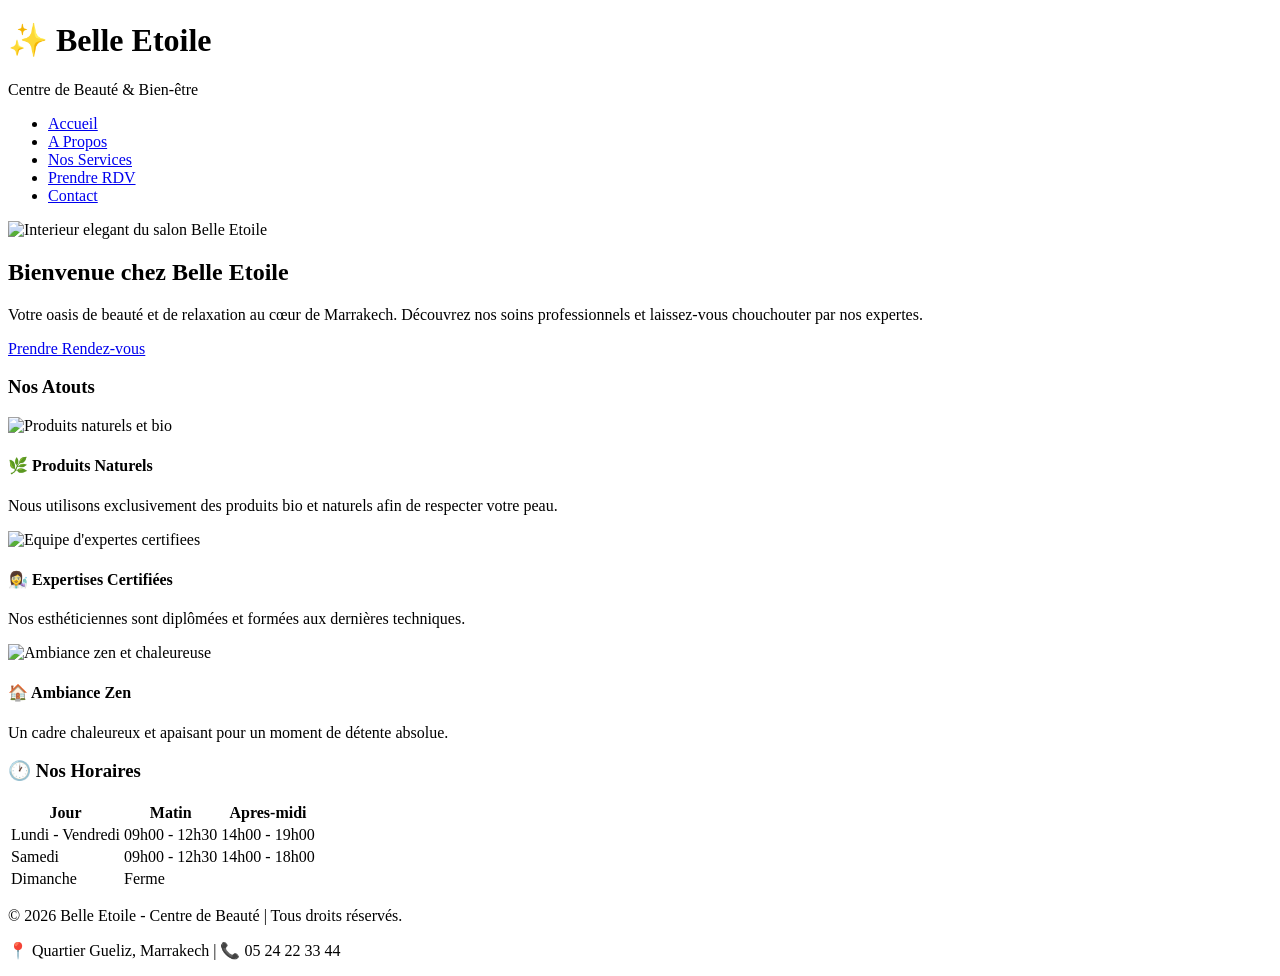
==== index.html @ 625faa7c "Add files via upload" ====
<!DOCTYPE html>
<html lang="fr">
<head>
    <meta charset="UTF-8">
    <title>Belle Etoile - Centre de Beauté</title>
    <link rel="stylesheet" href="css/style.css">
</head>
<body>
    <header id="mainHeader">
        <div class="logo">
            <h1>✨ Belle Etoile</h1>
            <p>Centre de Beauté & Bien-être</p>
        </div>
        <nav>
            <ul>
                <li><a href="index.html" class="active">Accueil</a></li>
                <li><a href="pages/apropos.html">A Propos</a></li>
                <li><a href="pages/services.html">Nos Services</a></li>
                <li><a href="pages/rendezvous.html">Prendre RDV</a></li>
                <li><a href="pages/contact.html">Contact</a></li>
            </ul>
        </nav>
    </header>

    <main>
        <section class="hero">
            <img src="images/hero-salon.jpg" alt="Interieur elegant du salon Belle Etoile" class="hero-img">
            <h2>Bienvenue chez Belle Etoile</h2>
            <p class="intro">Votre oasis de beauté et de relaxation au cœur de Marrakech.
Découvrez nos soins professionnels et laissez-vous chouchouter par nos expertes.</p>
            <a href="pages/rendezvous.html" class="btn">Prendre Rendez-vous</a>
        </section>

        <section class="presentation">
            <h3>Nos Atouts</h3>
            <div class="atouts">
                <article>
                    <img src="images/produits-bio.png" alt="Produits naturels et bio">
                    <h4>🌿 Produits Naturels</h4>
                    <p>Nous utilisons exclusivement des produits bio et naturels afin de respecter votre peau.</p>
                </article>
                <article>
                    <img src="images/equipe-pro.png" alt="Equipe d'expertes certifiees">
                    <h4>👩‍🔬 Expertises Certifiées</h4>
                    <p>Nos esthéticiennes sont diplômées et formées aux dernières techniques.</p>
                </article>
                <article>
                    <img src="images/ambiance-spa.png" alt="Ambiance zen et chaleureuse">
                    <h4>🏠 Ambiance Zen</h4>
                    <p>Un cadre chaleureux et apaisant pour un moment de détente absolue.</p>
                </article>
            </div>
        </section>

        <section class="horaires">
            <h3>🕐 Nos Horaires</h3>
            <table>
                <thead>
                    <tr><th>Jour</th><th>Matin</th><th>Apres-midi</th></tr>
                </thead>
                <tbody>
                    <tr><td>Lundi - Vendredi</td><td>09h00 - 12h30</td><td>14h00 - 19h00</td></tr>
                    <tr><td>Samedi</td><td>09h00 - 12h30</td><td>14h00 - 18h00</td></tr>
                    <tr><td>Dimanche</td><td colspan="2">Ferme</td></tr>
                </tbody>
            </table>
        </section>
    </main>

    <footer>
        <p>&copy; 2026 Belle Etoile - Centre de Beauté | Tous droits réservés.</p>
        <p>📍 Quartier Gueliz, Marrakech | 📞 05 24 22 33 44</p>
    </footer>

    <script src="js/script.js"></script>
</body>
</html>
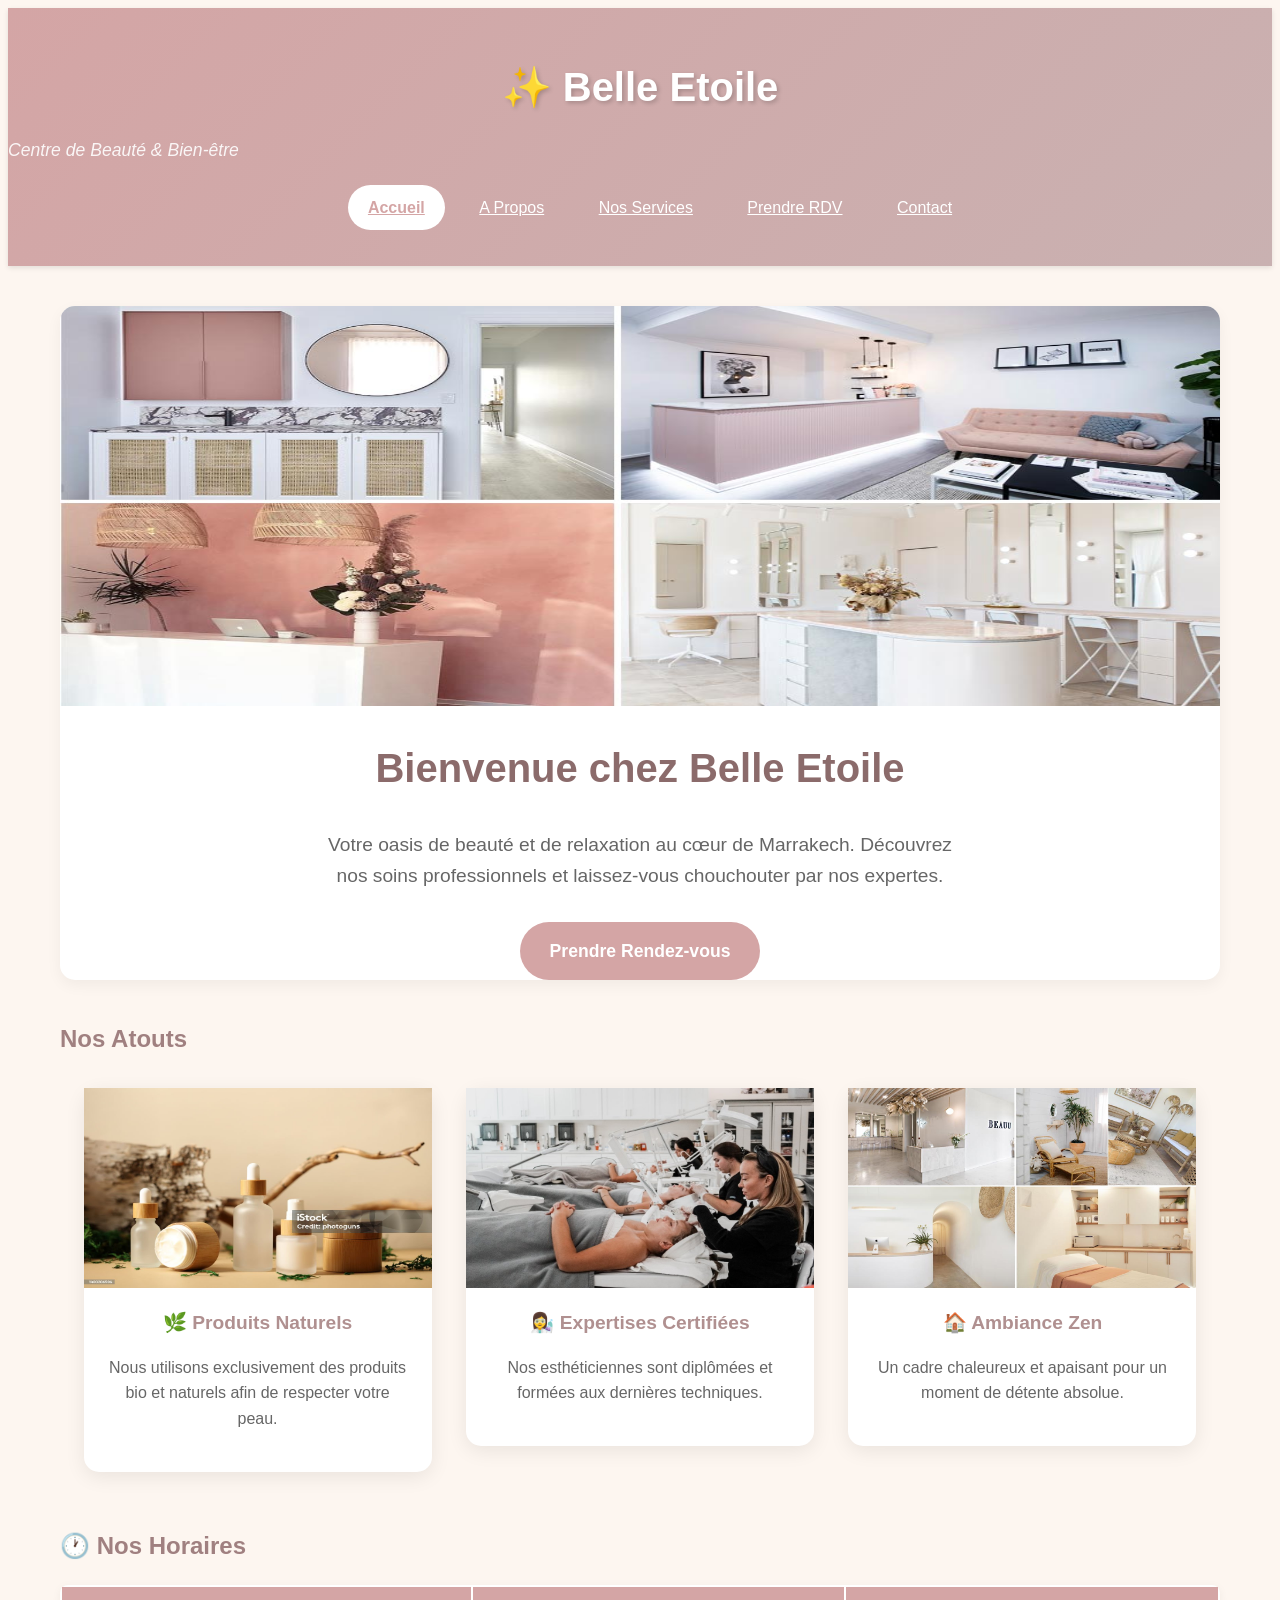
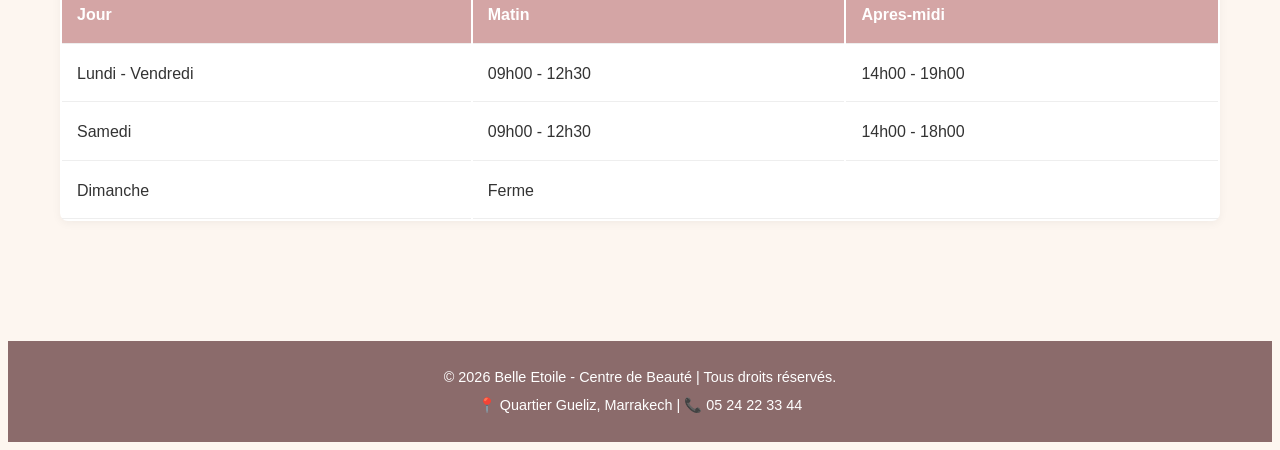
==== commit 6e764a37: "Add files via upload" ====
--- a/index.html
+++ b/index.html
@@ -3,7 +3,7 @@
 <head>
     <meta charset="UTF-8">
     <title>Belle Etoile - Centre de Beauté</title>
-    <link rel="stylesheet" href="css/style.css">
+    <link rel="stylesheet" href="style.css">
 </head>
 <body>
     <header id="mainHeader">
@@ -14,38 +14,38 @@
         <nav>
             <ul>
                 <li><a href="index.html" class="active">Accueil</a></li>
-                <li><a href="pages/apropos.html">A Propos</a></li>
-                <li><a href="pages/services.html">Nos Services</a></li>
-                <li><a href="pages/rendezvous.html">Prendre RDV</a></li>
-                <li><a href="pages/contact.html">Contact</a></li>
+                <li><a href="apropos.html">A Propos</a></li>
+                <li><a href="services.html">Nos Services</a></li>
+                <li><a href="rendezvous.html">Prendre RDV</a></li>
+                <li><a href="contact.html">Contact</a></li>
             </ul>
         </nav>
     </header>
 
     <main>
         <section class="hero">
-            <img src="images/hero-salon.jpg" alt="Interieur elegant du salon Belle Etoile" class="hero-img">
+            <img src="hero-salon.jpg" alt="Interieur elegant du salon Belle Etoile" class="hero-img">
             <h2>Bienvenue chez Belle Etoile</h2>
             <p class="intro">Votre oasis de beauté et de relaxation au cœur de Marrakech.
 Découvrez nos soins professionnels et laissez-vous chouchouter par nos expertes.</p>
-            <a href="pages/rendezvous.html" class="btn">Prendre Rendez-vous</a>
+            <a href="rendezvous.html" class="btn">Prendre Rendez-vous</a>
         </section>
 
         <section class="presentation">
             <h3>Nos Atouts</h3>
             <div class="atouts">
                 <article>
-                    <img src="images/produits-bio.png" alt="Produits naturels et bio">
+                    <img src="produits-bio.png" alt="Produits naturels et bio">
                     <h4>🌿 Produits Naturels</h4>
                     <p>Nous utilisons exclusivement des produits bio et naturels afin de respecter votre peau.</p>
                 </article>
                 <article>
-                    <img src="images/equipe-pro.png" alt="Equipe d'expertes certifiees">
+                    <img src="equipe-pro.png" alt="Equipe d'expertes certifiees">
                     <h4>👩‍🔬 Expertises Certifiées</h4>
                     <p>Nos esthéticiennes sont diplômées et formées aux dernières techniques.</p>
                 </article>
                 <article>
-                    <img src="images/ambiance-spa.png" alt="Ambiance zen et chaleureuse">
+                    <img src="ambiance-spa.png" alt="Ambiance zen et chaleureuse">
                     <h4>🏠 Ambiance Zen</h4>
                     <p>Un cadre chaleureux et apaisant pour un moment de détente absolue.</p>
                 </article>
@@ -72,6 +72,6 @@
         <p>📍 Quartier Gueliz, Marrakech | 📞 05 24 22 33 44</p>
     </footer>
 
-    <script src="js/script.js"></script>
+    <script src="script.js"></script>
 </body>
 </html>
--- a/style.css
+++ b/style.css
@@ -0,0 +1,478 @@
+/* RESET ET BASE*/
+* {
+    box-sizing: border-box;
+}
+
+body {
+    font-family: 'Segoe UI', Tahoma, Geneva, Verdana, sans-serif;
+    line-height: 1.6;
+    color: #333;
+    background-color: #fdf6f0;
+}
+
+/* EN-TÊTE ET NAVIGATION */
+header {
+    background: linear-gradient(135deg, #d4a5a5 0%, #c9b1b1 100%);
+    color: white;
+    padding: 20px 0;
+    text-align: center;
+    box-shadow: 0 2px 5px rgba(0,0,0,0.1);
+    text-decoration: none;
+}
+
+.logo h1 {
+    font-size: 2.5em;
+    margin-bottom: 5px;
+    text-shadow: 2px 2px 4px rgba(0,0,0,0.2);
+}
+
+.logo p {
+    font-size: 1.1em;
+    font-style: italic;
+    opacity: 0.9;
+}
+
+nav {
+    margin-top: 20px;
+}
+
+nav ul {
+    list-style-type: none;
+    text-align: center;
+}
+
+nav ul li {
+    display: inline-block;
+    margin: 0 5px;
+}
+
+nav ul li a {
+    display: block;
+    padding: 10px 20px;
+    color: white;
+    border-radius: 25px;
+    font-weight: 500;
+}
+
+nav ul li a:hover {
+    background-color: rgba(255,255,255,0.3);
+}
+
+nav ul li a.active {
+    background-color: white;
+    color: #d4a5a5;
+    font-weight: bold;
+}
+
+/* CONTENU PRINCIPAL */
+main {
+    max-width: 1200px;
+    margin: 0 auto;
+    padding: 40px 20px;
+    min-height: 500px;
+}
+
+section {
+    margin-bottom: 40px;
+}
+
+h2 {
+    color: #8b6b6b;
+    font-size: 2em;
+    margin-bottom: 20px;
+    border-bottom: 3px solid #d4a5a5;
+    padding-bottom: 10px;
+}
+
+h3 {
+    color: #a08080;
+    font-size: 1.5em;
+    margin: 30px 0 15px 0;
+}
+
+h4 {
+    color: #b09090;
+    margin-bottom: 10px;
+}
+
+p {
+    margin-bottom: 15px;
+    text-align: justify;
+}
+
+/*PAGE D'ACCUEIL - HERO */
+.hero {
+    text-align: center;
+    background: white;
+    border-radius: 15px;
+    box-shadow: 0 5px 15px rgba(0,0,0,0.05);
+    margin-bottom: 40px;
+}
+
+.hero-img {
+    width: 100%;
+    height: 400px;
+    display: block;
+    border-radius: 15px 15px 0 0;
+}
+
+.hero h2 {
+    border: none;
+    font-size: 2.5em;
+    color: #8b6b6b;
+    margin-top: 30px;
+}
+
+.intro {
+    font-size: 1.2em;
+    color: #666;
+    max-width: 700px;
+    margin: 0 auto 30px auto;
+    text-align: center;
+    padding: 0 20px;
+}
+
+.btn {
+    display: inline-block;
+    padding: 15px 30px;
+    background-color: #d4a5a5;
+    color: white;
+    text-decoration: none;
+    border-radius: 30px;
+    font-weight: bold;
+    font-size: 1.1em;
+    border: none;
+}
+
+.btn:hover {
+    background-color: #c08080;
+}
+
+.btn-secondary {
+    background-color: #999;
+    margin-left: 10px;
+}
+
+.btn-secondary:hover {
+    background-color: #777;
+}
+
+/*  ATOUTS - CARDS AVEC IMAGES */
+.atouts {
+    text-align: center;
+}
+
+.atouts article {
+    display: inline-block;
+    width: 30%;
+    min-width: 280px;
+    background: white;
+    padding: 0 0 25px 0;
+    border-radius: 15px;
+    text-align: center;
+    box-shadow: 0 5px 20px rgba(0,0,0,0.08);
+    margin: 15px;
+    vertical-align: top;
+   
+}
+
+
+
+.atouts article img {
+    width: 100%;
+    height: 200px;
+    display: block;
+}
+
+.atouts article h4 {
+    margin-top: 20px;
+    padding: 0 20px;
+    font-size: 1.2em;
+}
+
+.atouts article p {
+    padding: 0 20px;
+    text-align: center;
+    color: #666;
+}
+
+/* TABLEAUX */
+table {
+    width: 100%;
+    margin: 20px 0;
+    background: white;
+    box-shadow: 0 2px 10px rgba(0,0,0,0.05);
+    border-radius: 8px;
+}
+
+thead {
+    background-color: #d4a5a5;
+    color: white;
+}
+
+th, td {
+    padding: 15px;
+    text-align: left;
+    border-bottom: 1px solid #eee;
+}
+
+tbody tr:hover {
+    background-color: #fdf6f0;
+}
+
+/* PAGE À PROPOS */
+.apropos-img {
+    text-align: center;
+    margin-bottom: 30px;
+}
+
+.apropos-img img {
+    width: 100%;
+    max-width: 900px;
+    height: 350px;
+    object-fit: cover;
+    border-radius: 15px;
+    box-shadow: 0 5px 20px rgba(0,0,0,0.1);
+}
+
+.valeurs-img {
+    text-align: center;
+    margin-bottom: 20px;
+}
+
+.valeurs-img img {
+    width: 100%;
+    max-width: 600px;
+    height: 250px;
+    object-fit: cover;
+    border-radius: 15px;
+    box-shadow: 0 5px 15px rgba(0,0,0,0.08);
+}
+
+.valeurs ul {
+    background: white;
+    padding: 25px 25px 25px 45px;
+    border-radius: 10px;
+    box-shadow: 0 2px 10px rgba(0,0,0,0.05);
+}
+
+.membres {
+    text-align: center;
+}
+
+.membres article {
+    display: inline-block;
+    width: 45%;
+    min-width: 280px;
+    background: white;
+    padding: 0 0 25px 0;
+    border-radius: 15px;
+    box-shadow: 0 5px 20px rgba(0,0,0,0.08);
+    margin: 15px;
+    vertical-align: top;
+    text-align: center;
+    overflow: hidden;
+    transition: transform 0.3s ease;
+}
+
+.membres article:hover {
+    transform: translateY(-5px);
+}
+
+.membres article img {
+    width: 100%;
+    height: 220px;
+    object-fit: cover;
+    display: block;
+}
+
+.membres article h4 {
+    margin-top: 20px;
+    padding: 0 20px;
+    font-size: 1.3em;
+    color: #8b6b6b;
+}
+
+.membres article p {
+    padding: 0 20px;
+    text-align: center;
+    margin-bottom: 5px;
+    color: #666;
+}
+
+/*  PAGE SERVICES - CATEGORIES AVEC IMAGES*/
+.service-category {
+    background: white;
+    border-radius: 15px;
+    box-shadow: 0 5px 20px rgba(0,0,0,0.08);
+    margin-bottom: 35px;
+    overflow: hidden;
+    transition: transform 0.3s ease;
+}
+
+.service-category:hover {
+    transform: translateY(-3px);
+}
+
+.service-category img {
+    width: 100%;
+    height: 280px;
+    display: block;
+}
+
+.service-category h3 {
+    margin: 25px 30px 15px 30px;
+    color: #8b6b6b;
+    font-size: 1.6em;
+}
+
+.service-category ul {
+    margin: 0 30px 30px 50px;
+    padding-bottom: 10px;
+}
+
+.service-category ul li {
+    padding: 8px 0;
+    border-bottom: 1px dashed #eee;
+}
+
+/*  FORMULAIRES*/
+form {
+    background: white;
+    padding: 30px;
+    border-radius: 15px;
+    box-shadow: 0 5px 20px rgba(0,0,0,0.05);
+    max-width: 600px;
+}
+
+fieldset {
+    border: 2px solid #e0d0d0;
+    border-radius: 10px;
+    padding: 20px;
+    margin-bottom: 20px;
+}
+
+legend {
+    padding: 0 15px;
+    color: #8b6b6b;
+    font-weight: bold;
+    font-size: 1.1em;
+}
+
+.form-group {
+    margin-bottom: 20px;
+}
+
+label {
+    display: block;
+    margin-bottom: 8px;
+    color: #666;
+    font-weight: 500;
+}
+
+input[type="text"],
+input[type="email"],
+input[type="tel"],
+input[type="date"],
+select,
+textarea {
+    width: 100%;
+    padding: 12px;
+    border: 2px solid #e0d0d0;
+    border-radius: 8px;
+    font-family: inherit;
+    font-size: 1em;
+}
+
+input:focus,
+select:focus,
+textarea:focus {
+    border-color: #d4a5a5;
+}
+
+.form-actions {
+    margin-top: 20px;
+}
+
+.form-actions .btn {
+    margin-right: 15px;
+}
+
+/*PAGE CONTACT - INFOS */
+.infos {
+    text-align: center;
+}
+
+.infos article {
+    display: inline-block;
+    width: 30%;
+    min-width: 260px;
+    text-align: center;
+    background: white;
+    padding: 0 0 25px 0;
+    border-radius: 15px;
+    box-shadow: 0 5px 20px rgba(0,0,0,0.08);
+    margin: 15px;
+}
+
+
+
+.infos article img {
+    width: 100%;
+    height: 180px;
+    display: block;
+}
+
+.infos article h3 {
+    margin-top: 20px;
+    padding: 0 15px;
+    color: #8b6b6b;
+}
+
+.infos article p {
+    padding: 0 15px;
+    text-align: center;
+    color: #666;
+}
+
+/*PAGE RDV - IMAGE HEADER */
+.rdv-header-img {
+    text-align: center;
+    margin-bottom: 30px;
+}
+
+.rdv-header-img img {
+    width: 100%;
+    max-width: 900px;
+    height: 300px;
+    border-radius: 15px;
+    box-shadow: 0 5px 20px rgba(0,0,0,0.1);
+}
+
+/* CONFIRMATION MESSAGE */
+.confirmation {
+    background: #d4edda;
+    color: #155724;
+    padding: 30px;
+    border-radius: 10px;
+    margin-top: 20px;
+    text-align: center;
+    border: 1px solid #c3e6cb;
+}
+
+
+/* PIED DE PAGE */
+footer {
+    background-color: #8b6b6b;
+    color: white;
+    text-align: center;
+    padding: 20px;
+    margin-top: 40px;
+}
+
+footer p {
+    margin: 5px 0;
+    text-align: center;
+    font-size: 0.9em;
+}
+
